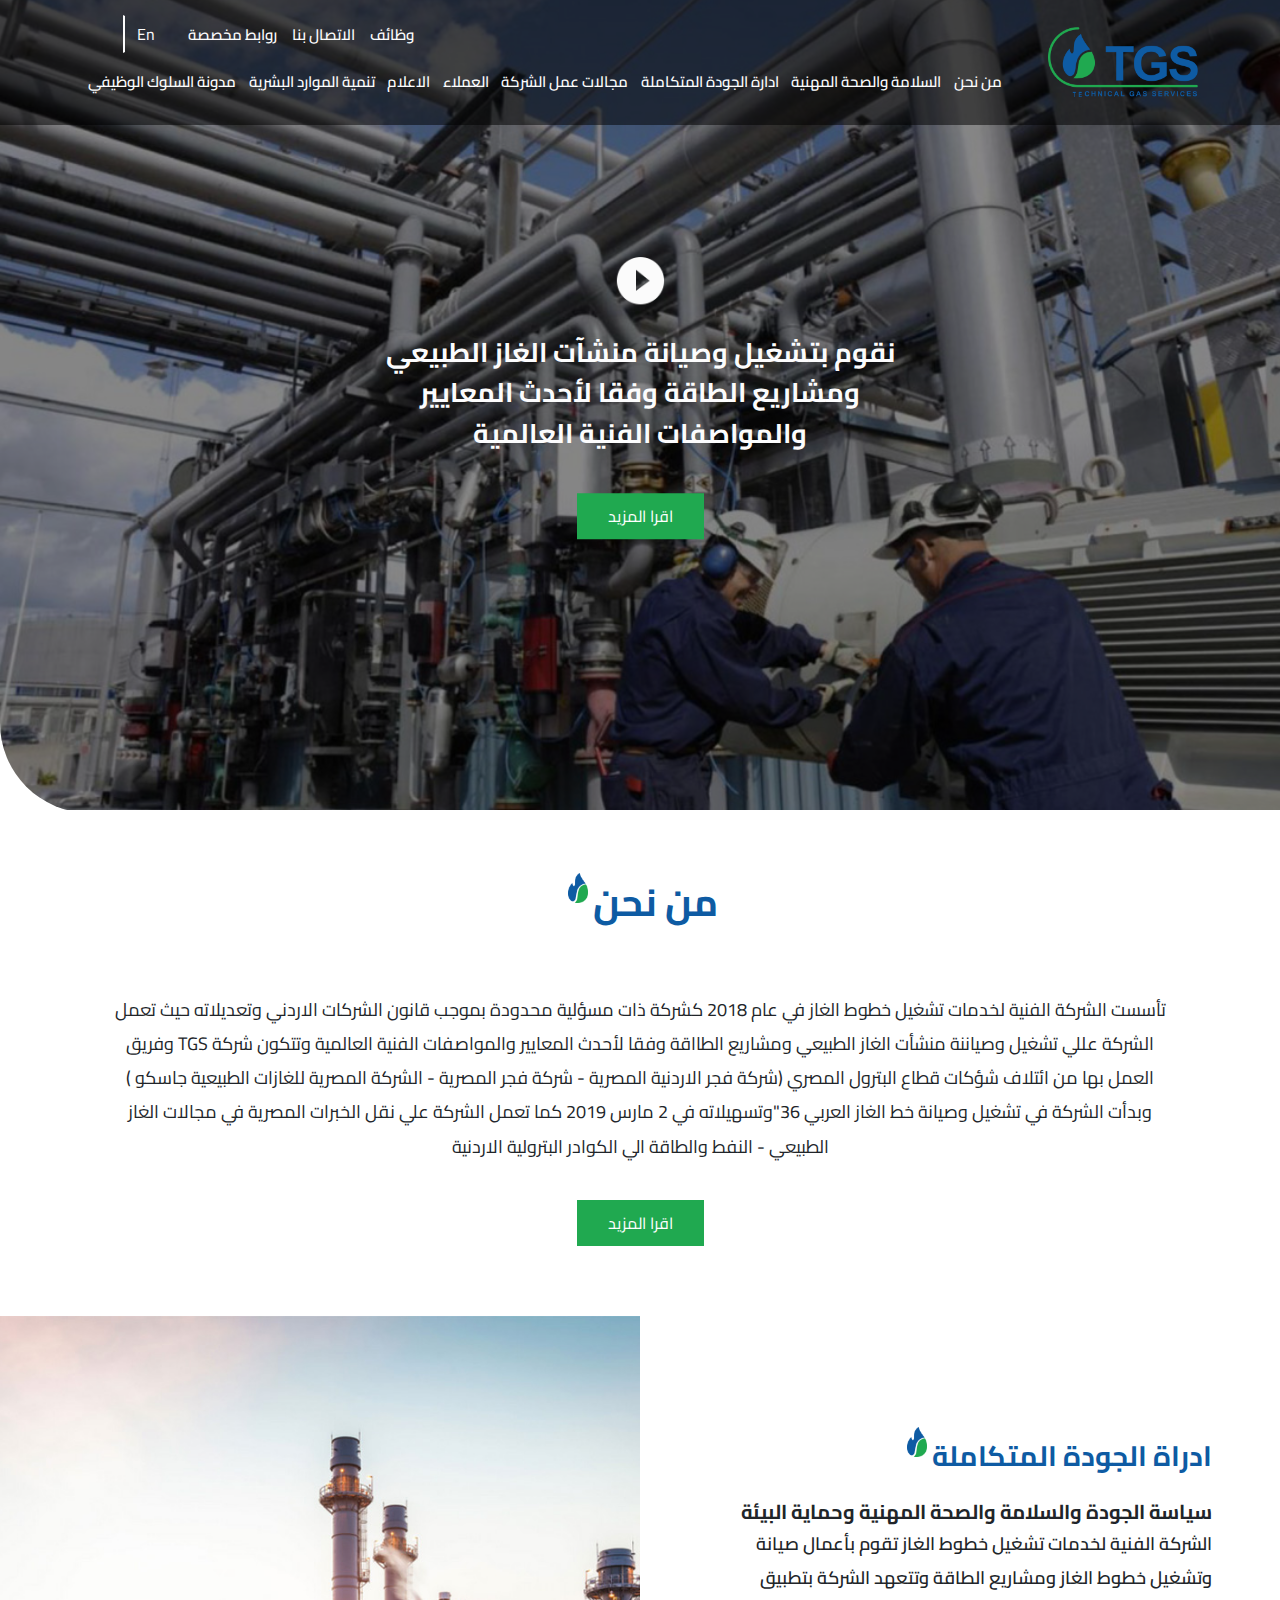
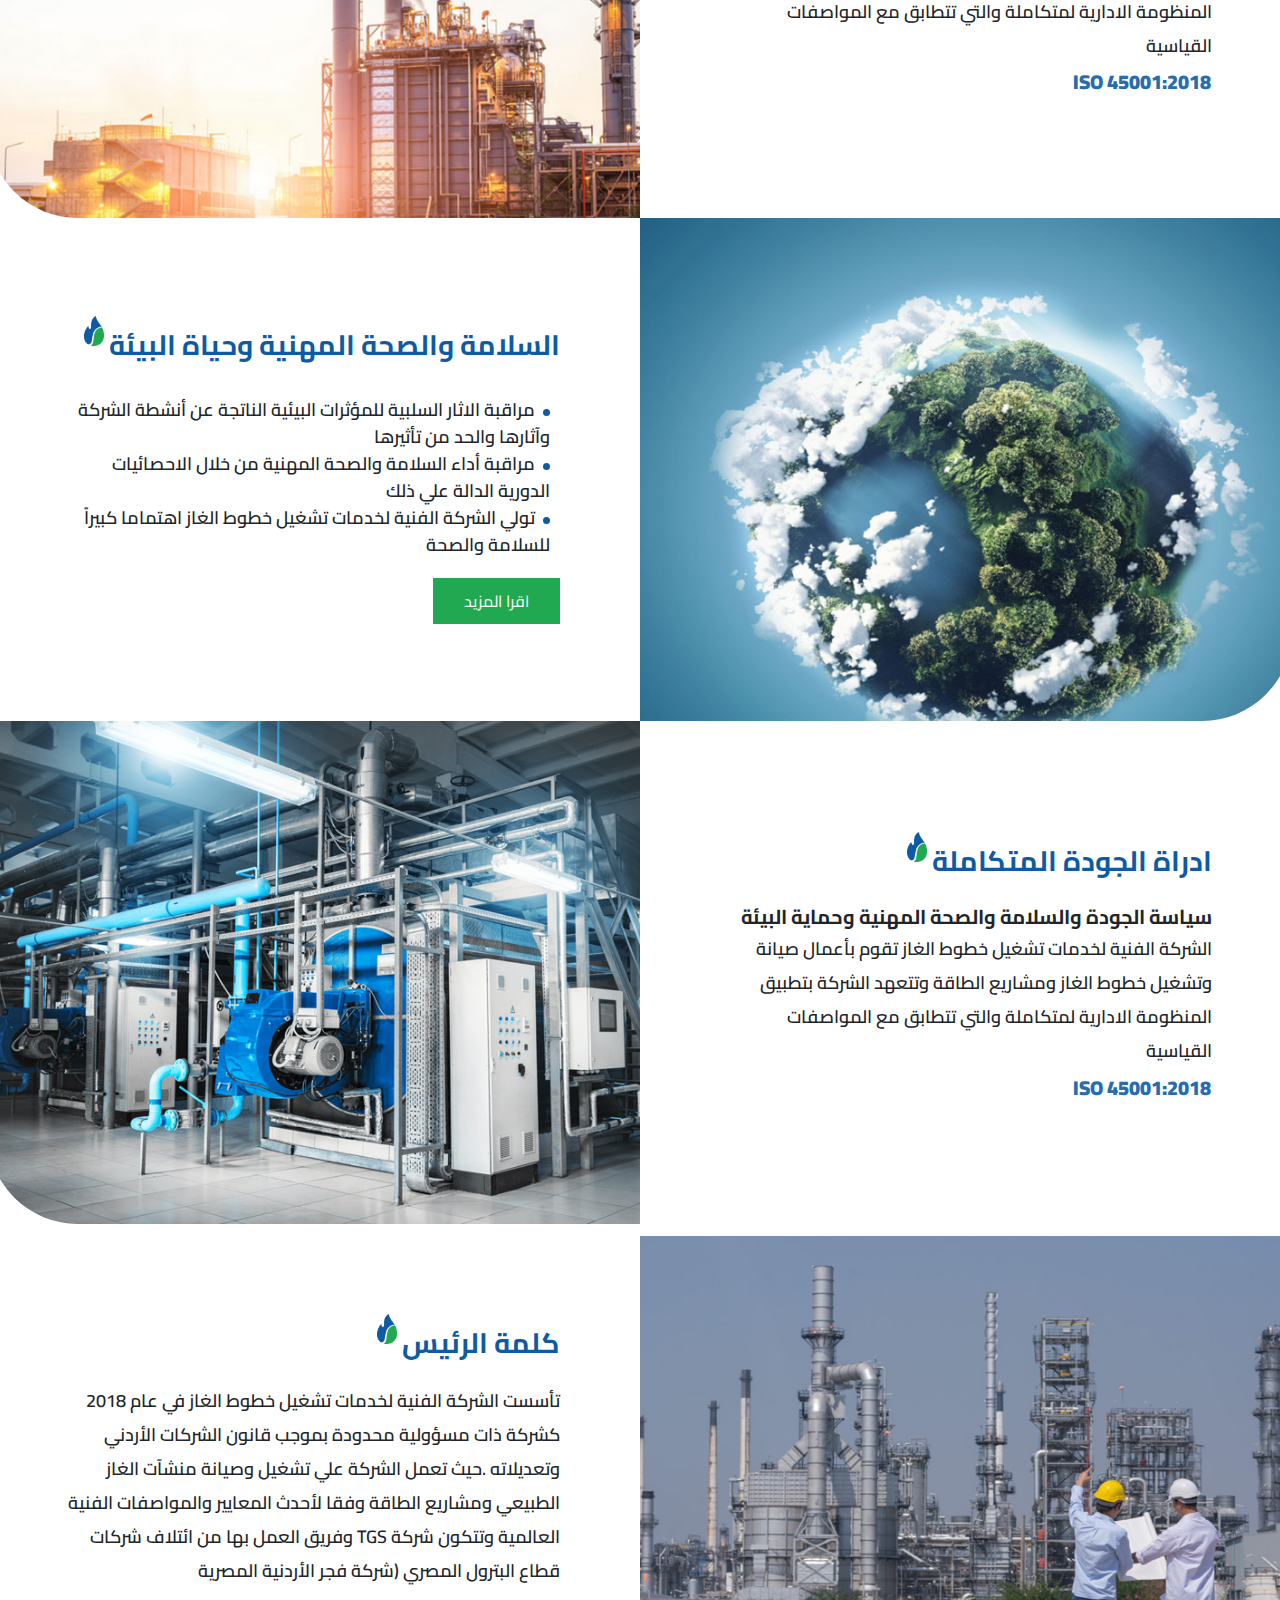
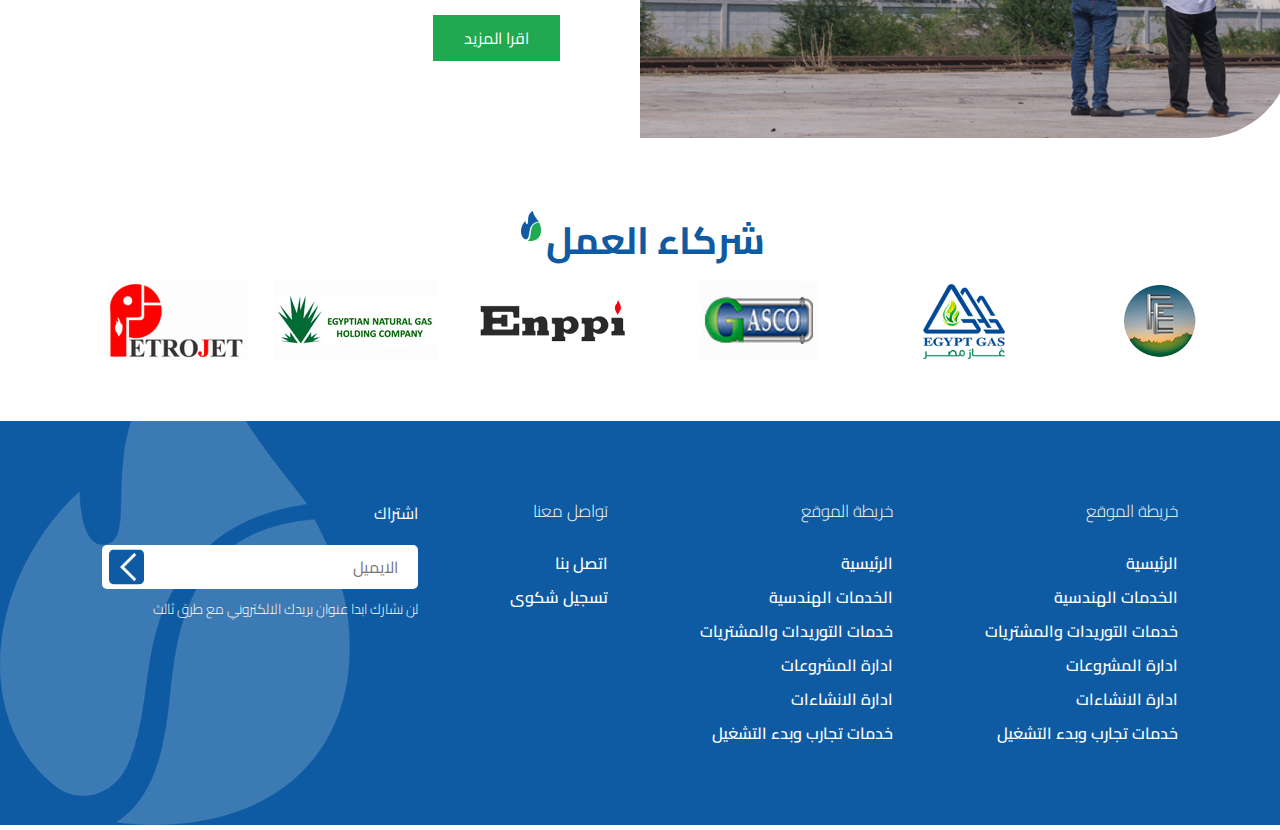
==== index.html @ 56d9ace6 "first commit" ====
<!DOCTYPE html>
<html lang="ar" dir="rtl">
<head>
    <meta charset="UTF-8">
    <meta http-equiv="X-UA-Compatible" content="IE=edge">
    <meta name="viewport" content="width=device-width, initial-scale=1.0">
    <!--🔘🔘🔘 import bootstrap 🔘🔘🔘 -->
    <link rel="stylesheet" href="./css/bootstrap.rtl.min.css">
    <!--🔘🔘🔘 font awesome 🔘🔘🔘 -->
    <link rel="stylesheet" href="https://pro.fontawesome.com/releases/v5.10.0/css/all.css" integrity="sha384-AYmEC3Yw5cVb3ZcuHtOA93w35dYTsvhLPVnYs9eStHfGJvOvKxVfELGroGkvsg+p" crossorigin="anonymous"/>
    <!--🔘🔘🔘 animate css  🔘🔘🔘-->
    <link rel="stylesheet" href="https://cdnjs.cloudflare.com/ajax/libs/animate.css/4.1.1/animate.min.css" />
    <!--🔘🔘🔘  import style file  🔘🔘🔘-->
    <link rel="stylesheet" href="./css/style.css">
    <!--🔘🔘🔘  import media style file 🔘🔘🔘 -->
    <link rel="stylesheet" href="./css/mediaquery.css">
    <!--🔘🔘🔘 icon tap 🔘🔘🔘-->
    <link rel="icon" href="./images/favicon.ico">
    <title>TGS / Home</title>
</head>
<body>
    <!--🔘🔘🔘 start navigation  bar 🔘🔘🔘-->
        <div class="my-navbar home-nav">
            <div class="container">
                <div class="row justify-content-between align-items-center">
                    <div class="col-2">
                        <div class="logo">
                            <a href="#">
                                <img src="./images/logo.png" alt="TGS-logo">
                            </a>
                        </div>
                    </div>
                    <div class="col-2 d-xl-none icon-toggler" id="navOpen">
                        <i class="fa fa-bars  open" id="closeNav"></i>
                    </div>
                    <div class="col-lg-10 nav-menu animate__animated" id="navMenu">
                        <nav class="d-flex flex-column  justify-content-center">
                            <div class="icon-toggler" id="navClose">
                                <i class="fa fa-window-close d-xl-none  close"></i>
                            </div>
                            <div class="top-bar align-self-end">
                                <ul class="list-unstyled d-flex justify-content-between align-items-center">
                                    <li class="link">
                                        <a href="#">
                                            وظائف 
                                        </a>
                                    </li>
                                    <li class="link">
                                        <a href="#">
                                            الاتصال بنا 
                                        </a>
                                    </li>
                                    <li class="link">
                                        <a href="#">
                                            روابط مخصصة 
                                        </a>
                                    </li>
                                    <div class="d-flex align-items-center">
                                        <button class="btn btn-nav">En</button>
                                        <button class="btn btn-nav">
                                            <i class="fa fa-search"></i>
                                        </button>
                                    </div>
                                </ul>
                            </div>
                            <ul class="list-unstyled d-flex justify-content-around">
                                <li class="link">
                                    <a href="#">من نحن</a>
                                </li>
                                <li class="link">
                                    <a href="#">السلامة والصحة المهنية</a>
                                </li>
                                <li class="link">
                                    <a href="#">ادارة الجودة المتكاملة</a>
                                </li>
                                <li class="link">
                                    <a href="#">مجالات عمل الشركة</a>
                                </li>
                                <li class="link">
                                    <a href="#">العملاء</a>
                                </li>
                                <li class="link">
                                    <a href="#">الاعلام</a>
                                </li>
                                <li class="link">
                                    <a href="#">تنمية الموارد البشرية</a>
                                </li>
                                <li class="link">
                                    <a href="#">مدونة السلوك الوظيفي</a>
                                </li>
                            </ul>
                        </nav>
                    </div>
                </div>
            </div>
        </div>
    <!-- 🔴🔴🔴 end navigation  bar 🔴🔴🔴-->
    <div class="home-header">
        <div class="container-fluid">
            <div class="row">
                <div class="col-12 video-container">
                    <div class="overlay"></div>
                    <video id="headerVideo" class="header-video"  poster="./images/gallery_big1.jpg">
                        <source src="./images/samplevideo2.mp4" type="video/mp4">
                        <source src="./images/samplevideo2.ogg" type="video/ogg">
                    </video>
                    <div class="header-content d-flex flex-column justify-content-center align-items-center">
                        <button class="btn play-btn" id="playBtn">
                            <img src="./images/play-icon1.png" class="play-icon">
                        </button>
                        <p>نقوم بتشغيل وصيانة منشآت الغاز الطبيعي ومشاريع الطاقة وفقا لأحدث المعايير والمواصفات الفنية العالمية </p>
                        <button class="btn read-btn c-btn">
                            <a href="#">اقرا المزيد</a>
                        </button>
                    </div>
                </div>
            </div>
        </div>
    </div>
    <!--🔘🔘🔘 start about  🔘🔘🔘-->
        <div class="home-about">
            <div class="container">
                <div class="row justify-content-center">
                    <div class="col-12 ">
                        <div class="heading c-h  justify-content-center">
                            <h3 class="h-s">من نحن</h3>
                            <img class="symbol" src="./images/symbol.png">
                        </div>
                    </div>
                    <div class="col-12">
                        <div class="content text-center">
                            <p> 
                                تأسست الشركة الفنية لخدمات تشغيل خطوط الغاز في عام 2018 كشركة ذات مسؤلية محدودة بموجب قانون الشركات الاردني وتعديلاته حيث تعمل الشركة عللي تشغيل وصياننة منشأت الغاز الطبيعي ومشاريع الطااقة وفقا لأحدث المعايير والمواصفات الفنية العالمية وتتكون شركة TGS
                                وفريق العمل بها من ائتلاف شؤكات قطاع البترول المصري (شركة فجر الاردنية المصرية - شركة فجر المصرية - الشركة المصرية للغازات الطبيعية جاسكو ) وبدأت الشركة في تشغيل وصيانة خط الغاز العربي 36"وتسهيلاته في 2 مارس 2019 كما تعمل الشركة علي نقل الخبرات المصرية في مجالات الغاز الطبيعي - النفط والطاقة الي الكوادر البترولية الاردنية
                            </p>
                            <button class="btn c-btn">اقرا المزيد</button>
                        </div>
                    </div>
                </div>
            </div>
        </div>
    <!--🔴🔴🔴 end about  🔴🔴🔴-->
    <!--🔘🔘🔘 start features 🔘🔘🔘-->
    <div class="home-features">
        <div class="container-fluid">
            <!--❕❕❕❕ row 1 ❕❕❕❕-->
            <div class="row align-items-center">
                <div class="col-md-7  col-lg-6 order-2 order-md-0">
                    <div class="feature-content text-center text-md-start ">
                        <div class="heading c-h  justify-content-center justify-content-md-start">
                            <h3 class="h-s">ادراة الجودة المتكاملة</h3>
                            <img class="symbol" src="./images/symbol.png">
                        </div>
                        <strong>سياسة الجودة والسلامة والصحة المهنية وحماية البيئة</strong>
                        <p>
                            الشركة الفنية لخدمات تشغيل خطوط الغاز تقوم بأعمال صيانة وتشغيل خطوط الغاز ومشاريع الطاقة وتتعهد الشركة بتطبيق المنظومة الادارية لمتكاملة والتي تتطابق مع المواصفات القياسية
                            <br>
                            <strong class="alert">ISO 45001:2018</strong>
                        </p>
                    </div>
                </div>
                <div class="col-md-5  col-lg-6 feature-img">
                    <img src="./images/pics1.jpg" class="w-100  rd-left" alt="الجودة">
                </div>
            </div>
            <!--❕❕❕❕ row 2 ❕❕❕❕-->
            <div class="row align-items-center">
                <div class="col-md-5  col-lg-6 feature-img">
                    <img src="./images/pics2.jpg" class="w-100 rd-right" alt="الجودة">
                </div>
                <div class="col-md-7  col-lg-6">
                    <div class="feature-content text-center text-md-start"> 
                        <div class="heading c-h justify-content-center justify-content-md-start">
                            <h3 class="h-s">السلامة والصحة المهنية وحياة البيئة</h3>
                            <img class="symbol" src="./images/symbol.png">
                        </div>
                        <ul class="feature-list">
                            <li>مراقبة الاثار السلبية للمؤثرات البيئية الناتجة عن أنشطة الشركة وآثارها والحد من تأثيرها</li>
                            <li>مراقبة أداء السلامة والصحة المهنية من خلال الاحصائيات الدورية الدالة علي ذلك</li>
                            <li>تولي الشركة الفنية لخدمات تشغيل خطوط الغاز اهتماما كبيراً للسلامة والصحة </li>
                        </ul>
                        <button class="btn c-btn feature-btn">اقرا المزيد</button>
                    </div>
                </div>
            </div>
            <!--❕❕❕❕ row 3 ❕❕❕❕-->
            <div class="row align-items-center">
                <div class="col-md-7  col-lg-6 order-2 order-md-0">
                    <div class="feature-content text-center text-md-start">
                        <div class="heading c-h justify-content-center justify-content-md-start">
                            <h3 class="h-s">ادراة الجودة المتكاملة</h3>
                            <img class="symbol" src="./images/symbol.png">
                        </div>
                        <strong>سياسة الجودة والسلامة والصحة المهنية وحماية البيئة</strong>
                        <p>
                            الشركة الفنية لخدمات تشغيل خطوط الغاز تقوم بأعمال صيانة وتشغيل خطوط الغاز ومشاريع الطاقة وتتعهد الشركة بتطبيق المنظومة الادارية لمتكاملة والتي تتطابق مع المواصفات القياسية
                            <br>
                            <strong class="alert">ISO 45001:2018</strong>
                        </p>
                    </div>
                </div>
                <div class="col-md-5  col-lg-6 feature-img ">
                    <img src="./images/pics3.jpg" class="w-100 rd-left " alt="الجودة">
                </div>
            </div>
            <!--❕❕❕❕ row 4 ❕❕❕❕-->
            <div class="row align-items-center">
                <div class="col-md-5  col-lg-6 feature-img">
                    <img src="./images/pics4.jpg" class="w-100 rd-right" alt="الجودة">
                </div>
                <div class="col-md-7 col-lg-6">
                    <div class="feature-content text-center text-md-start">
                        <div class="heading c-h justify-content-center justify-content-md-start">
                            <h3 class="h-s">كلمة الرئيس</h3>
                            <img class="symbol" src="./images/symbol.png">
                        </div>
                        <p>
                            تأسست الشركة الفنية لخدمات تشغيل خطوط الغاز في عام 2018 كشركة ذات مسؤولية محدودة بموجب قانون الشركات الأردني وتعديلاته .حيث تعمل الشركة علي تشغيل وصيانة منشآت الغاز الطبيعي ومشاريع الطاقة وفقا لأحدث المعايير والمواصفات الفنية العالمية وتتكون شركة TGS وفريق العمل بها من ائتلاف شركات قطاع البترول المصري (شركة فجر الأردنية المصرية
                        </p>
                        <button class="btn c-btn feature-btn">اقرا المزيد</button>
                    </div>
                </div>
            </div>
        </div>
    </div>
    <!--🔴🔴🔴 end features 🔴🔴🔴-->
    <!--🔘🔘🔘 start partners 🔘🔘🔘-->
        <div class="home-partners">
            <div class="container">
                <div class="row justify-content-center align-items-center">
                    <div class="col-12">
                        <div class="heading c-h   justify-content-center"justify-content-md-start>
                            <h3 class="h-s">شركاء العمل</h3>
                            <img class="symbol" src="./images/symbol.png">
                        </div>
                    </div>
                    <div class="col-md-2 col-3">
                        <img class="img-fluid" src="./images/partner-logo1.png" alt="">
                    </div>
                    <div class="col-md-2 col-3">
                        <img class="img-fluid" src="./images/partner-logo2.png" alt="">
                    </div>
                    <div class="col-2">
                        <img class="img-fluid" src="./images/partner-logo3.png" alt="">
                    </div>
                    <div class="col-md-2 col-3">
                        <img class="img-fluid" src="./images/partner-logo4.png" alt="">
                    </div>
                    <div class="col-md-2 col-3">
                        <img class="img-fluid" src="./images/partner-logo5.png" alt="">
                    </div>
                    <div class="col-md-2 col-3">
                        <img class="img-fluid" src="./images/partner-logo6.png" alt="">
                    </div>
                </div>
            </div>
        </div>
    <!--🔴🔴🔴 end partners 🔴🔴🔴-->
    <!--🔘🔘🔘 start footer 🔘🔘🔘-->
    <div class="footer">
        <div class="container">
            <div class="row ">
                <div class="col-md-6 col-lg-3">
                    <div class="footer-list text-center text-md-start">
                        <h4 class="heading">خريطة الموقع</h4>
                        <ul class="list-unstyled">
                            <li>
                                <a href="#">الرئيسية</a>
                            </li>
                            <li>
                                <a href="#">الخدمات الهندسية</a>
                            </li>
                            <li>
                                <a href="#">خدمات التوريدات والمشتريات</a>
                            </li>
                            <li>
                                <a href="#">ادارة المشروعات</a>
                            </li>
                            <li>
                                <a href="#">ادارة الانشاءات</a>
                            </li>
                            <li>
                                <a href="#">خدمات تجارب وبدء التشغيل</a>
                            </li>
                        </ul>
                    </div>
                </div>
                <div class="col-md-6 col-lg-3">
                    <div class="footer-list text-center text-md-start">
                        <h4 class="heading">خريطة الموقع</h4>
                        <ul class="list-unstyled">
                            <li>
                                <a href="#">الرئيسية</a>
                            </li>
                            <li>
                                <a href="#">الخدمات الهندسية</a>
                            </li>
                            <li>
                                <a href="#">خدمات التوريدات والمشتريات</a>
                            </li>
                            <li>
                                <a href="#">ادارة المشروعات</a>
                            </li>
                            <li>
                                <a href="#">ادارة الانشاءات</a>
                            </li>
                            <li>
                                <a href="#">خدمات تجارب وبدء التشغيل</a>
                            </li>
                        </ul>
                    </div>
                </div>
                <div class="col-md-6 col-lg-2">
                    <div class="footer-list text-center text-md-start">
                        <h4 class="heading">تواصل معنا</h4>
                        <ul class="list-unstyled">
                            <li>
                                <a href="#">اتصل بنا</a>
                            </li>
                            <li>
                                <a href="#">تسجيل شكوى</a>
                            </li>
                        </ul>
                    </div>
                </div>
                <div class="col-md-6 col-lg-4">
                    <div class="footer-list text-center text-md-start">
                        <div class="newsletter">
                            <label>اشتراك</label>
                            <div class="footer-input">
                                <input type="email" placeholder="الايميل" >
                                <button class="btn">
                                    <img src="./images/prev-arrow.png" alt="prev-arrow">
                                </button>
                            </div>
                            <p>
                                    لن نشارك ابدا عنوان بريدك الالكتروني مع طرق ثالث
                            </p>
                        </div>
                    </div>
                </div>
            </div>
        </div>
    </div>
    <!--🔴🔴🔴 end footer 🔴🔴🔴-->
    <!--🔘🔘🔘 scripts 🔘🔘🔘-->
    <!--🔘🔘🔘 bootstrap bundle 🔘🔘🔘-->
    <script src="./js/bootstrap.bundle.min.js"></script>
    <script src="./js/bootstrap.min.js"></script>
    <!--🔘🔘🔘 main script 🔘🔘🔘-->
    <script src="./js/main.js"></script>
</body>
</html>
---- css/style.css ----
@charset "UTF-8";
@import url("https://fonts.googleapis.com/css2?family=Cairo:wght@200;300;400;600;700;900&display=swap");
/* Main const  */
a, a:hover {
  color: #fff;
  text-decoration: none;
}

.btn {
  border-radius: 0;
}

.btn:focus {
  -webkit-box-shadow: none;
          box-shadow: none;
}

.rd-left {
  border-radius: 0 0 0 90px;
}

.rd-right {
  border-radius: 0  0 90px 0;
}

/* heading with logo */
/* custom heading */
.c-h {
  display: -webkit-box;
  display: -ms-flexbox;
  display: flex;
  -webkit-box-align: center;
      -ms-flex-align: center;
          align-items: center;
  /* heading symbol */
}

.c-h h3.h-s {
  position: relative;
  font-size: 38px;
  font-weight: 700;
  color: #0e5ba3;
  margin: 0;
}

.c-h img.symbol {
  width: 20px;
  height: 30px;
  margin: 10px 5px 40px;
}

/* custom buttons */
.c-btn {
  background: #20a950;
  color: #fff;
  padding: 10px 30px;
  text-align: center;
  margin: 20px;
}

.c-btn:hover {
  background: #276cac;
}

body {
  direction: rtl;
  font-family: 'Cairo', sans-serif;
  /* custom scroll bar */
}

body::-webkit-scrollbar {
  width: 1em;
}

body::-webkit-scrollbar-thumb {
  background-color: #0E5BA3;
  outline: 0;
  border-radius: 5px;
}

/*🔘🔘🔘🔘🔘 start navbar  🔘🔘🔘🔘🔘 */
.my-navbar {
  position: relative;
  top: 0;
  left: 0;
  right: 0;
  background-color: #FCFCFD;
  padding: 15px 0;
  z-index: 999;
}

.my-navbar .logo img {
  width: 150px;
  height: 70px;
}

.my-navbar .icon-toggler {
  cursor: pointer;
}

.my-navbar .icon-toggler .open {
  color: #FCFCFD;
  background-color: #0E5BA3;
  padding: 15px;
}

.my-navbar nav .top-bar ul .link {
  margin-left: 15px;
}

.my-navbar nav .top-bar ul button {
  color: #1D1D1B;
}

.my-navbar nav .top-bar ul button:hover {
  color: #1D1D1B;
}

.my-navbar nav .btn-nav {
  margin: 0 5px;
}

.my-navbar nav .btn-nav:first-of-type {
  border-left: 2px solid #1D1D1B;
}

.my-navbar nav ul li.link {
  position: relative;
}

.my-navbar nav ul li.link::before {
  content: "";
  width: 0;
  height: 4px;
  background-color: #0E5BA3;
  position: absolute;
  top: 50%;
  left: 0;
  -webkit-transition: 0.5s;
  transition: 0.5s;
}

.my-navbar nav ul li.link:hover::before {
  width: 100%;
}

.my-navbar nav ul li.link a {
  font-size: 15px;
  font-weight: 400;
  color: #4A4A4A;
  font-weight: 600;
}

.my-navbar.home-nav {
  position: absolute;
  background-color: rgba(0, 0, 0, 0.514);
}

.my-navbar.home-nav nav .top-bar ul button {
  color: #FCFCFD;
}

.my-navbar.home-nav nav .top-bar ul button:hover {
  color: #FCFCFD;
}

.my-navbar.home-nav nav .btn-nav:first-of-type {
  border-left: 2px solid #FCFCFD;
}

.my-navbar.home-nav nav ul li a {
  color: #FCFCFD;
}

/*🔴🔴🔴🔴🔴 end navbar  🔴🔴🔴🔴🔴 */
/*🔘🔘🔘🔘🔘  start header home 🔘🔘🔘🔘🔘 */
.home-header {
  position: relative;
  overflow: hidden;
  border-radius: 0 0 0 90px;
  margin-top: -5px;
}

.home-header .container-fluid {
  padding: 0;
}

.home-header .video-container {
  overflow: hidden;
  position: relative;
}

.home-header .video-container .overlay {
  position: absolute;
  top: 0;
  left: 0;
  right: 0;
  bottom: 3px;
  background: rgba(0, 0, 0, 0.47);
}

.home-header .video-container .header-video {
  width: 100%;
  height: 100%;
}

.home-header .video-container .header-content {
  position: absolute;
  top: 50%;
  left: 50%;
  max-width: 70%;
  -webkit-transform: translate(-50%, -50%);
          transform: translate(-50%, -50%);
}

.home-header .video-container .header-content button.play-btn img.play-icon {
  width: 50px;
  height: 50px;
}

.home-header .video-container .header-content p {
  color: #FCFCFD;
  font-size: 27px;
  text-align: center;
  padding: 0 40px;
  font-weight: 700;
  margin: 20px 0;
}

.home-header .video-container.on-video-playing .header-content {
  display: none !important;
}

/*🔴🔴🔴🔴🔴 end header home  🔴🔴🔴🔴🔴 */
/*🔘🔘🔘🔘🔘  start about home 🔘🔘🔘🔘🔘 */
.home-about .heading {
  margin: 50px 0;
}

.home-about .content p {
  padding: 0 30px;
  font-size: 18px;
  line-height: 1.9;
}

/*🔴🔴🔴🔴🔴 end about home  🔴🔴🔴🔴🔴 */
/*🔘🔘🔘🔘🔘  start features home 🔘🔘🔘🔘🔘 */
.home-features {
  overflow: hidden;
  margin: 50px 0;
}

.home-features * {
  padding: 0;
}

.home-features .feature-content {
  padding: 80px;
}

.home-features .feature-content .heading h3 {
  font-size: 28px;
}

.home-features .feature-content .feature-btn {
  padding: 10px 30px;
  margin: 10px 0;
}

.home-features .feature-content .feature-list {
  list-style: none;
  font-size: 18px;
  font-weight: 600;
  padding-right: 10px;
  margin: 10px 0;
}

.home-features .feature-content .feature-list li::before {
  content: "";
  display: inline-block;
  width: 7px;
  height: 7px;
  border-radius: 50%;
  background-color: #0E5BA3;
  margin-left: 8px;
}

.home-features .feature-content p {
  font-size: 18px;
  font-weight: 600;
  line-height: 1.9;
}

.home-features .feature-content strong {
  font-size: 20px;
}

.home-features .feature-content strong.alert {
  color: #276cac;
}

.home-features .feature-img {
  overflow: hidden;
}

.home-features .feature-img img {
  -webkit-transition: .5s;
  transition: .5s;
}

.home-features .feature-img img:hover {
  -webkit-transform: scale(1.03);
          transform: scale(1.03);
}

/*🔴🔴🔴🔴🔴 end features home  🔴🔴🔴🔴🔴 */
/*🔘🔘🔘🔘🔘  start partners home 🔘🔘🔘🔘🔘 */
.home-partners img {
  cursor: pointer;
  -webkit-transition: 0.5s;
  transition: 0.5s;
}

.home-partners img:hover {
  -webkit-transform: scale(0.95) translate(-3px, -3px);
          transform: scale(0.95) translate(-3px, -3px);
}

/*🔴🔴🔴🔴🔴 end partners home  🔴🔴🔴🔴🔴 */
/*🔘🔘🔘🔘🔘  start footer home 🔘🔘🔘🔘🔘 */
.footer {
  margin-top: 60px;
  background: #0e5ba3;
  padding: 60px 0;
  background: #0e5ba3 url("/images/shape1.png") no-repeat left;
  background-size: 350px;
  background-position: 0% 100%;
}

.footer .footer-list {
  margin: 20px;
}

.footer .footer-list h4.heading {
  color: #fff;
  font-size: 17px;
  font-weight: 300;
  margin-bottom: 30px;
}

.footer .footer-list ul {
  margin: 0;
}

.footer .footer-list ul li {
  margin: 10px 0;
}

.footer .footer-list ul li a {
  font-weight: 600;
  font-size: 16px;
  -webkit-transition: 0.5s;
  transition: 0.5s;
}

.footer .footer-list ul li a:hover {
  letter-spacing: 0.5px;
}

.footer .footer-list .newsletter label {
  color: #fff;
  margin-bottom: 10px;
}

.footer .footer-list .newsletter .footer-input {
  position: relative;
  margin: 10px 0;
}

.footer .footer-list .newsletter .footer-input input {
  border: none;
  border-radius: 5px;
  background-color: #fff;
  min-width: 100%;
  text-align: right;
  padding: 10px 20px;
  color: #7a7a7a;
}

.footer .footer-list .newsletter .footer-input input:focus {
  outline: 0;
  -webkit-box-shadow: 10px 10px 100px #ddd;
          box-shadow: 10px 10px 100px #ddd;
}

.footer .footer-list .newsletter .footer-input button {
  position: absolute;
  left: 0;
  top: 50%;
  -webkit-transform: translate(20%, -50%);
          transform: translate(20%, -50%);
  background-color: #0e5ba3;
  border-radius: 5px;
  display: -webkit-box;
  display: -ms-flexbox;
  display: flex;
  -webkit-box-pack: center;
      -ms-flex-pack: center;
          justify-content: center;
  -webkit-box-align: center;
      -ms-flex-align: center;
          align-items: center;
  width: 35px;
  height: 35px;
}

.footer .footer-list .newsletter .footer-input button img {
  width: 35px;
  height: 35px;
}

.footer .footer-list .newsletter p {
  color: #fff;
  font-size: 14px;
  font-weight: 300;
}

/*🔴🔴🔴🔴🔴 end footer home  🔴🔴🔴🔴🔴 */
/*🔘🔘🔘🔘🔘  start news-header  page 2 🔘🔘🔘🔘🔘 */
.news-header {
  background: url("../images/pics3.jpg") no-repeat center center;
  background-size: cover;
  position: relative;
  border-radius: 0 0 0 90px;
  overflow: hidden;
}

.news-header .overlay {
  position: absolute;
  background: linear-gradient(304deg, rgba(18, 18, 18, 0.759464) 0%, rgba(255, 255, 255, 0) 100%);
  top: 0;
  left: 0;
  right: 0;
  bottom: 0;
  z-index: 1;
}

.news-header .heading {
  position: relative;
  font-size: 50px;
  height: 50vh;
  font-weight: 700;
  z-index: 2;
}

.news-header .heading h3 {
  color: #FCFCFD;
}

/*🔴🔴🔴🔴🔴 end news-header  page 2🔴🔴🔴🔴🔴 */
/*🔘🔘🔘🔘🔘  start news-row  page 2 🔘🔘🔘🔘🔘 */
.news-row .social-share a {
  color: #4A4A4A;
  font-size: 25px;
  margin: 10px;
  -webkit-transition: .5s;
  transition: .5s;
}

.news-row .social-share a:hover {
  color: #0E5BA3;
}

.news-row .news-content {
  margin: 30px 0;
}

.news-row .news-content .news-heading {
  color: #0E5BA3;
  font-size: 22px;
  font-weight: 700;
}

.news-row .news-content .news-date {
  color: #676767;
  font-size: 17px;
  font-weight: 700;
}

.news-row .news-content .news-blog {
  font-size: 18px;
  color: #676767;
  font-weight: 600;
}

.news-row .news-content .news-ref {
  font-size: 17px;
  font-weight: 700;
  color: #20A950;
}

.news-row .news-content .news-ref:hover {
  text-decoration: underline;
}

.news-row .indicators {
  margin-top: 70px;
}

.news-row .indicators ul {
  margin: 0;
}

.news-row .indicators ul li {
  font-size: 18px;
  font-weight: 700;
  margin: 0 15px;
  cursor: pointer;
}

.news-row .indicators ul li.active {
  background: #20A950;
  color: #FCFCFD;
  border-radius: 50%;
  width: 40px;
  height: 40px;
  display: -webkit-box;
  display: -ms-flexbox;
  display: flex;
  -webkit-box-align: center;
      -ms-flex-align: center;
          align-items: center;
  -webkit-box-pack: center;
      -ms-flex-pack: center;
          justify-content: center;
}

.news-row .news-open {
  margin: 30px 0;
}

.news-row .news-open .news-heading {
  color: #0E5BA3;
  font-size: 22px;
  font-weight: 700;
  margin: 20px 0;
}

.news-row .news-open .news-paragraph p.date {
  margin: 10px 0;
}

.news-row .news-open .news-paragraph p {
  margin: 10px 0;
  font-size: 18px;
  color: #676767;
  font-weight: 600;
  line-height: 1.9;
}

/*🔴🔴🔴🔴🔴 end news-row  page 2🔴🔴🔴🔴🔴 */
/*# sourceMappingURL=style.css.map */
---- css/mediaquery.css ----
/* custom media for navbar */
@media only screen and (min-width: 300px) and (max-width: 1200px) {
  .my-navbar {
    background: white;
  }
  .my-navbar .nav-menu {
    background-color: #fff;
    position: fixed;
    left: 0;
    top: 0;
    bottom: 0;
    height: 99vh;
    width: 99vw;
    overflow: hidden;
    z-index: 1000;
    display: none;
  }
  .my-navbar .nav-menu nav {
    height: 99vh;
    -webkit-box-align: center;
        -ms-flex-align: center;
            align-items: center;
  }
  .my-navbar .nav-menu nav .icon-toggler {
    position: absolute;
    top: 50px;
    right: 50px;
    cursor: pointer;
  }
  .my-navbar .nav-menu nav .icon-toggler .close {
    color: #fff;
    background-color: #000;
    padding: 10px;
    font-size: 25px;
  }
  .my-navbar .nav-menu nav .btn-nav {
    margin: 10px;
  }
  .my-navbar .nav-menu nav .top-bar {
    -ms-flex-item-align: center !important;
        -ms-grid-row-align: center !important;
        align-self: center !important;
    -webkit-box-ordinal-group: 3;
        -ms-flex-order: 2;
            order: 2;
  }
  .my-navbar .nav-menu nav .top-bar ul {
    margin: 0;
  }
  .my-navbar .nav-menu nav .top-bar ul .link {
    margin-left: 15px;
  }
  .my-navbar .nav-menu nav .top-bar ul button {
    color: #000;
    background: #20A950;
    font-size: 20px;
  }
  .my-navbar .nav-menu nav .top-bar ul button:hover {
    color: #fff;
  }
  .my-navbar .nav-menu nav ul {
    -webkit-box-orient: vertical;
    -webkit-box-direction: normal;
        -ms-flex-direction: column;
            flex-direction: column;
    -webkit-box-align: center;
        -ms-flex-align: center;
            align-items: center;
  }
  .my-navbar .nav-menu nav ul li.link {
    margin: 5px 0;
  }
  .my-navbar .nav-menu nav ul li.link a {
    color: #000;
    text-align: center;
    font-size: 20px;
  }
  .my-navbar.home-nav {
    background-color: #fff;
  }
}

@media only screen and (min-width: 300px) and (max-width: 768px) {
  .home-header {
    margin-top: 90px;
  }
  .home-header .video-container .header-content p {
    font-size: 16px;
    padding: 0;
  }
  .home-header .video-container .header-content button {
    margin: 0;
  }
}

/* Medium devices (landscape tablets, 768px and up) */
@media only screen and (min-width: 768px) and (max-width: 992px) {
  .home-header {
    margin-top: 90px;
  }
  .home-header .video-container .header-content p {
    font-size: 27px;
    padding: 0;
  }
  .home-features {
    overflow: hidden;
    margin: 50px 0;
  }
  .home-features * {
    padding: 0;
  }
  .home-features .feature-content {
    padding: 80px;
  }
  .home-features .feature-content .heading h3 {
    font-size: 24px;
  }
  .home-features .feature-content p {
    font-size: 18px;
    font-weight: 600;
    line-height: 1.9;
  }
  .home-features .feature-content strong {
    font-size: 20px;
  }
  .home-features .feature-content strong.alert {
    color: #276cac;
  }
  .home-features .feature-img {
    overflow: hidden;
  }
  .home-features .feature-img img {
    -webkit-transition: .5s;
    transition: .5s;
  }
  .home-features .feature-img img:hover {
    -webkit-transform: scale(1.03);
            transform: scale(1.03);
  }
}
/*# sourceMappingURL=mediaquery.css.map */
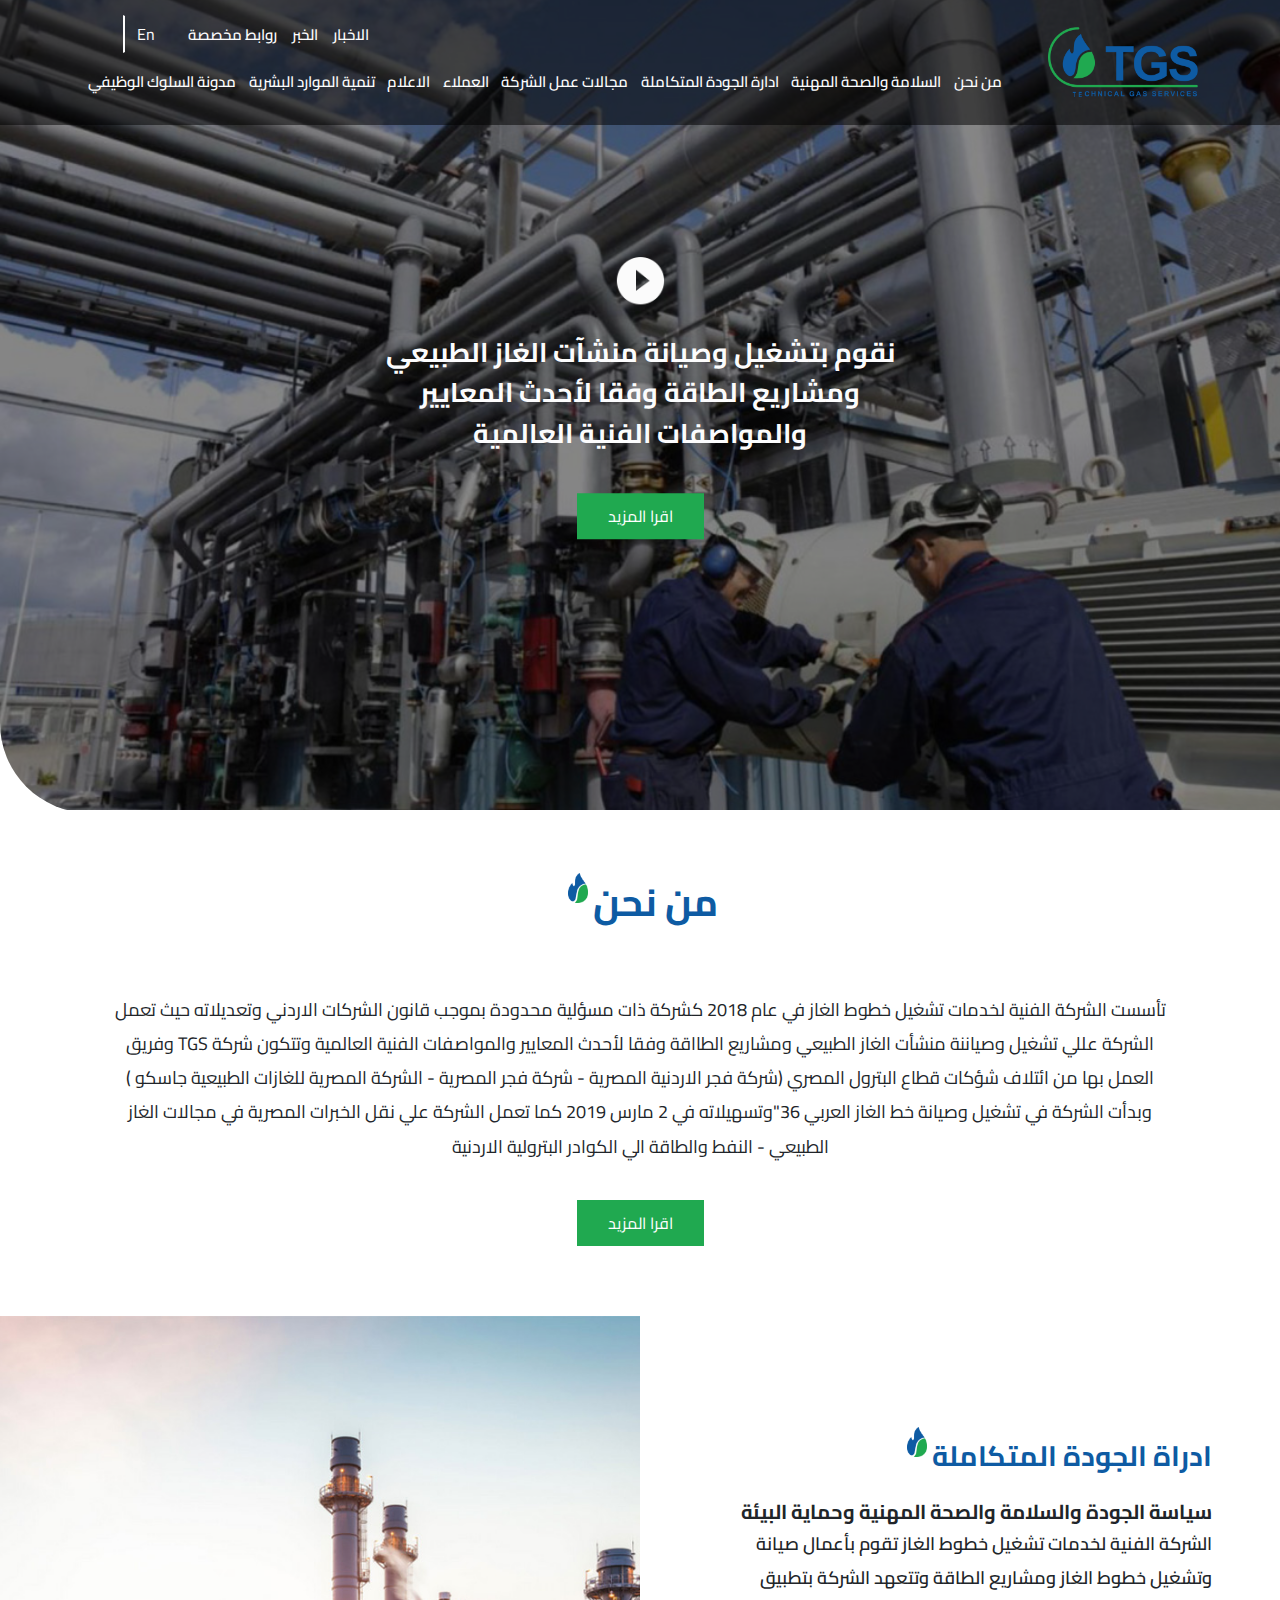
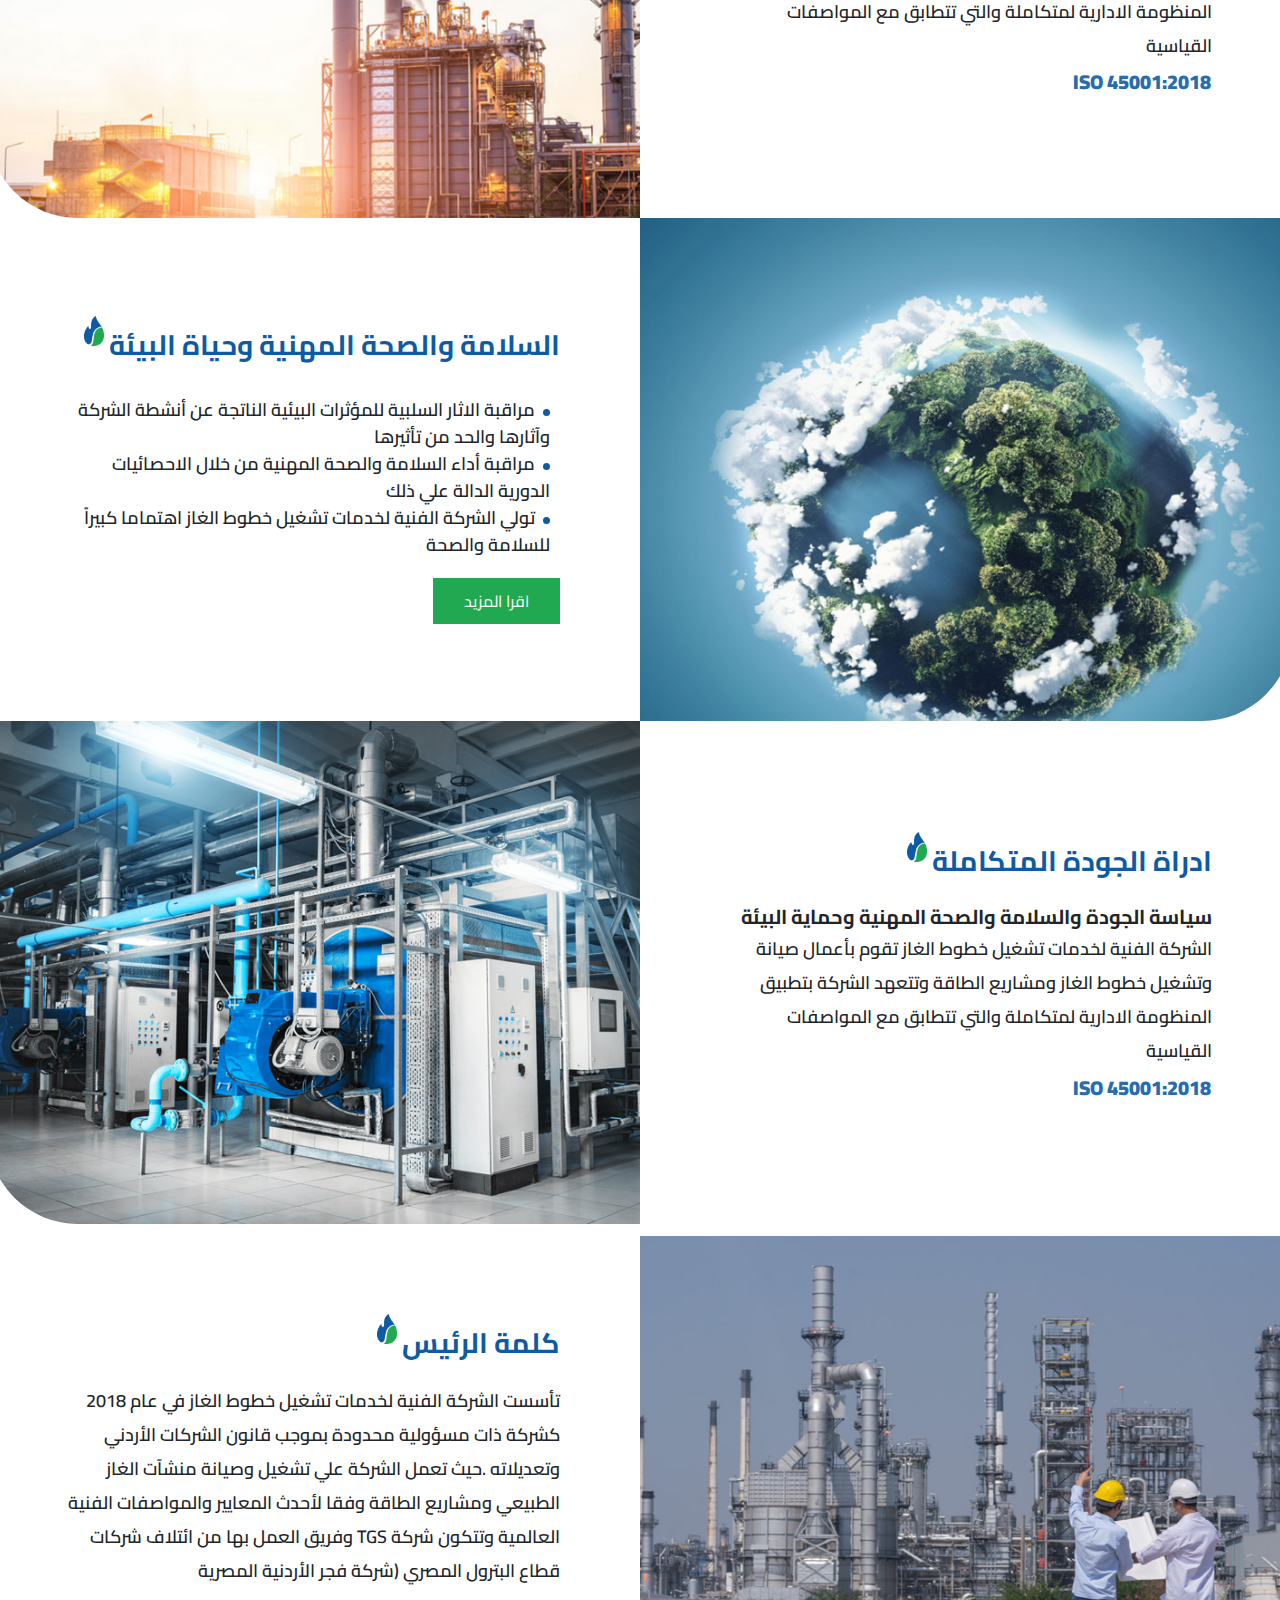
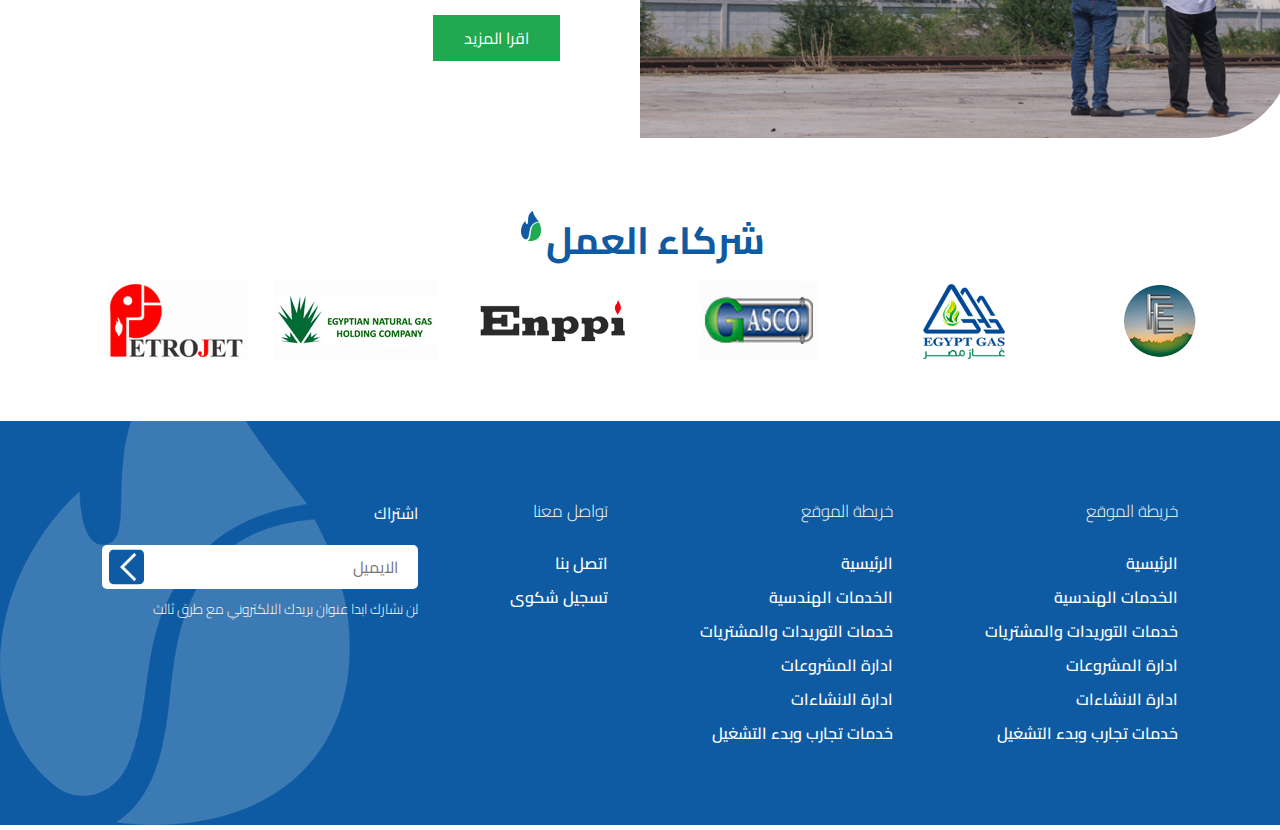
==== commit 9238d0c5: "sec commit" ====
--- a/index.html
+++ b/index.html
@@ -1,353 +1,353 @@
-<!DOCTYPE html>
-<html lang="ar" dir="rtl">
-<head>
-    <meta charset="UTF-8">
-    <meta http-equiv="X-UA-Compatible" content="IE=edge">
-    <meta name="viewport" content="width=device-width, initial-scale=1.0">
-    <!--🔘🔘🔘 import bootstrap 🔘🔘🔘 -->
-    <link rel="stylesheet" href="./css/bootstrap.rtl.min.css">
-    <!--🔘🔘🔘 font awesome 🔘🔘🔘 -->
-    <link rel="stylesheet" href="https://pro.fontawesome.com/releases/v5.10.0/css/all.css" integrity="sha384-AYmEC3Yw5cVb3ZcuHtOA93w35dYTsvhLPVnYs9eStHfGJvOvKxVfELGroGkvsg+p" crossorigin="anonymous"/>
-    <!--🔘🔘🔘 animate css  🔘🔘🔘-->
-    <link rel="stylesheet" href="https://cdnjs.cloudflare.com/ajax/libs/animate.css/4.1.1/animate.min.css" />
-    <!--🔘🔘🔘  import style file  🔘🔘🔘-->
-    <link rel="stylesheet" href="./css/style.css">
-    <!--🔘🔘🔘  import media style file 🔘🔘🔘 -->
-    <link rel="stylesheet" href="./css/mediaquery.css">
-    <!--🔘🔘🔘 icon tap 🔘🔘🔘-->
-    <link rel="icon" href="./images/favicon.ico">
-    <title>TGS / Home</title>
-</head>
-<body>
-    <!--🔘🔘🔘 start navigation  bar 🔘🔘🔘-->
-        <div class="my-navbar home-nav">
-            <div class="container">
-                <div class="row justify-content-between align-items-center">
-                    <div class="col-2">
-                        <div class="logo">
-                            <a href="#">
-                                <img src="./images/logo.png" alt="TGS-logo">
-                            </a>
-                        </div>
-                    </div>
-                    <div class="col-2 d-xl-none icon-toggler" id="navOpen">
-                        <i class="fa fa-bars  open" id="closeNav"></i>
-                    </div>
-                    <div class="col-lg-10 nav-menu animate__animated" id="navMenu">
-                        <nav class="d-flex flex-column  justify-content-center">
-                            <div class="icon-toggler" id="navClose">
-                                <i class="fa fa-window-close d-xl-none  close"></i>
-                            </div>
-                            <div class="top-bar align-self-end">
-                                <ul class="list-unstyled d-flex justify-content-between align-items-center">
-                                    <li class="link">
-                                        <a href="#">
-                                            وظائف 
-                                        </a>
-                                    </li>
-                                    <li class="link">
-                                        <a href="#">
-                                            الاتصال بنا 
-                                        </a>
-                                    </li>
-                                    <li class="link">
-                                        <a href="#">
-                                            روابط مخصصة 
-                                        </a>
-                                    </li>
-                                    <div class="d-flex align-items-center">
-                                        <button class="btn btn-nav">En</button>
-                                        <button class="btn btn-nav">
-                                            <i class="fa fa-search"></i>
-                                        </button>
-                                    </div>
-                                </ul>
-                            </div>
-                            <ul class="list-unstyled d-flex justify-content-around">
-                                <li class="link">
-                                    <a href="#">من نحن</a>
-                                </li>
-                                <li class="link">
-                                    <a href="#">السلامة والصحة المهنية</a>
-                                </li>
-                                <li class="link">
-                                    <a href="#">ادارة الجودة المتكاملة</a>
-                                </li>
-                                <li class="link">
-                                    <a href="#">مجالات عمل الشركة</a>
-                                </li>
-                                <li class="link">
-                                    <a href="#">العملاء</a>
-                                </li>
-                                <li class="link">
-                                    <a href="#">الاعلام</a>
-                                </li>
-                                <li class="link">
-                                    <a href="#">تنمية الموارد البشرية</a>
-                                </li>
-                                <li class="link">
-                                    <a href="#">مدونة السلوك الوظيفي</a>
-                                </li>
-                            </ul>
-                        </nav>
-                    </div>
-                </div>
-            </div>
-        </div>
-    <!-- 🔴🔴🔴 end navigation  bar 🔴🔴🔴-->
-    <div class="home-header">
-        <div class="container-fluid">
-            <div class="row">
-                <div class="col-12 video-container">
-                    <div class="overlay"></div>
-                    <video id="headerVideo" class="header-video"  poster="./images/gallery_big1.jpg">
-                        <source src="./images/samplevideo2.mp4" type="video/mp4">
-                        <source src="./images/samplevideo2.ogg" type="video/ogg">
-                    </video>
-                    <div class="header-content d-flex flex-column justify-content-center align-items-center">
-                        <button class="btn play-btn" id="playBtn">
-                            <img src="./images/play-icon1.png" class="play-icon">
-                        </button>
-                        <p>نقوم بتشغيل وصيانة منشآت الغاز الطبيعي ومشاريع الطاقة وفقا لأحدث المعايير والمواصفات الفنية العالمية </p>
-                        <button class="btn read-btn c-btn">
-                            <a href="#">اقرا المزيد</a>
-                        </button>
-                    </div>
-                </div>
-            </div>
-        </div>
-    </div>
-    <!--🔘🔘🔘 start about  🔘🔘🔘-->
-        <div class="home-about">
-            <div class="container">
-                <div class="row justify-content-center">
-                    <div class="col-12 ">
-                        <div class="heading c-h  justify-content-center">
-                            <h3 class="h-s">من نحن</h3>
-                            <img class="symbol" src="./images/symbol.png">
-                        </div>
-                    </div>
-                    <div class="col-12">
-                        <div class="content text-center">
-                            <p> 
-                                تأسست الشركة الفنية لخدمات تشغيل خطوط الغاز في عام 2018 كشركة ذات مسؤلية محدودة بموجب قانون الشركات الاردني وتعديلاته حيث تعمل الشركة عللي تشغيل وصياننة منشأت الغاز الطبيعي ومشاريع الطااقة وفقا لأحدث المعايير والمواصفات الفنية العالمية وتتكون شركة TGS
-                                وفريق العمل بها من ائتلاف شؤكات قطاع البترول المصري (شركة فجر الاردنية المصرية - شركة فجر المصرية - الشركة المصرية للغازات الطبيعية جاسكو ) وبدأت الشركة في تشغيل وصيانة خط الغاز العربي 36"وتسهيلاته في 2 مارس 2019 كما تعمل الشركة علي نقل الخبرات المصرية في مجالات الغاز الطبيعي - النفط والطاقة الي الكوادر البترولية الاردنية
-                            </p>
-                            <button class="btn c-btn">اقرا المزيد</button>
-                        </div>
-                    </div>
-                </div>
-            </div>
-        </div>
-    <!--🔴🔴🔴 end about  🔴🔴🔴-->
-    <!--🔘🔘🔘 start features 🔘🔘🔘-->
-    <div class="home-features">
-        <div class="container-fluid">
-            <!--❕❕❕❕ row 1 ❕❕❕❕-->
-            <div class="row align-items-center">
-                <div class="col-md-7  col-lg-6 order-2 order-md-0">
-                    <div class="feature-content text-center text-md-start ">
-                        <div class="heading c-h  justify-content-center justify-content-md-start">
-                            <h3 class="h-s">ادراة الجودة المتكاملة</h3>
-                            <img class="symbol" src="./images/symbol.png">
-                        </div>
-                        <strong>سياسة الجودة والسلامة والصحة المهنية وحماية البيئة</strong>
-                        <p>
-                            الشركة الفنية لخدمات تشغيل خطوط الغاز تقوم بأعمال صيانة وتشغيل خطوط الغاز ومشاريع الطاقة وتتعهد الشركة بتطبيق المنظومة الادارية لمتكاملة والتي تتطابق مع المواصفات القياسية
-                            <br>
-                            <strong class="alert">ISO 45001:2018</strong>
-                        </p>
-                    </div>
-                </div>
-                <div class="col-md-5  col-lg-6 feature-img">
-                    <img src="./images/pics1.jpg" class="w-100  rd-left" alt="الجودة">
-                </div>
-            </div>
-            <!--❕❕❕❕ row 2 ❕❕❕❕-->
-            <div class="row align-items-center">
-                <div class="col-md-5  col-lg-6 feature-img">
-                    <img src="./images/pics2.jpg" class="w-100 rd-right" alt="الجودة">
-                </div>
-                <div class="col-md-7  col-lg-6">
-                    <div class="feature-content text-center text-md-start"> 
-                        <div class="heading c-h justify-content-center justify-content-md-start">
-                            <h3 class="h-s">السلامة والصحة المهنية وحياة البيئة</h3>
-                            <img class="symbol" src="./images/symbol.png">
-                        </div>
-                        <ul class="feature-list">
-                            <li>مراقبة الاثار السلبية للمؤثرات البيئية الناتجة عن أنشطة الشركة وآثارها والحد من تأثيرها</li>
-                            <li>مراقبة أداء السلامة والصحة المهنية من خلال الاحصائيات الدورية الدالة علي ذلك</li>
-                            <li>تولي الشركة الفنية لخدمات تشغيل خطوط الغاز اهتماما كبيراً للسلامة والصحة </li>
-                        </ul>
-                        <button class="btn c-btn feature-btn">اقرا المزيد</button>
-                    </div>
-                </div>
-            </div>
-            <!--❕❕❕❕ row 3 ❕❕❕❕-->
-            <div class="row align-items-center">
-                <div class="col-md-7  col-lg-6 order-2 order-md-0">
-                    <div class="feature-content text-center text-md-start">
-                        <div class="heading c-h justify-content-center justify-content-md-start">
-                            <h3 class="h-s">ادراة الجودة المتكاملة</h3>
-                            <img class="symbol" src="./images/symbol.png">
-                        </div>
-                        <strong>سياسة الجودة والسلامة والصحة المهنية وحماية البيئة</strong>
-                        <p>
-                            الشركة الفنية لخدمات تشغيل خطوط الغاز تقوم بأعمال صيانة وتشغيل خطوط الغاز ومشاريع الطاقة وتتعهد الشركة بتطبيق المنظومة الادارية لمتكاملة والتي تتطابق مع المواصفات القياسية
-                            <br>
-                            <strong class="alert">ISO 45001:2018</strong>
-                        </p>
-                    </div>
-                </div>
-                <div class="col-md-5  col-lg-6 feature-img ">
-                    <img src="./images/pics3.jpg" class="w-100 rd-left " alt="الجودة">
-                </div>
-            </div>
-            <!--❕❕❕❕ row 4 ❕❕❕❕-->
-            <div class="row align-items-center">
-                <div class="col-md-5  col-lg-6 feature-img">
-                    <img src="./images/pics4.jpg" class="w-100 rd-right" alt="الجودة">
-                </div>
-                <div class="col-md-7 col-lg-6">
-                    <div class="feature-content text-center text-md-start">
-                        <div class="heading c-h justify-content-center justify-content-md-start">
-                            <h3 class="h-s">كلمة الرئيس</h3>
-                            <img class="symbol" src="./images/symbol.png">
-                        </div>
-                        <p>
-                            تأسست الشركة الفنية لخدمات تشغيل خطوط الغاز في عام 2018 كشركة ذات مسؤولية محدودة بموجب قانون الشركات الأردني وتعديلاته .حيث تعمل الشركة علي تشغيل وصيانة منشآت الغاز الطبيعي ومشاريع الطاقة وفقا لأحدث المعايير والمواصفات الفنية العالمية وتتكون شركة TGS وفريق العمل بها من ائتلاف شركات قطاع البترول المصري (شركة فجر الأردنية المصرية
-                        </p>
-                        <button class="btn c-btn feature-btn">اقرا المزيد</button>
-                    </div>
-                </div>
-            </div>
-        </div>
-    </div>
-    <!--🔴🔴🔴 end features 🔴🔴🔴-->
-    <!--🔘🔘🔘 start partners 🔘🔘🔘-->
-        <div class="home-partners">
-            <div class="container">
-                <div class="row justify-content-center align-items-center">
-                    <div class="col-12">
-                        <div class="heading c-h   justify-content-center"justify-content-md-start>
-                            <h3 class="h-s">شركاء العمل</h3>
-                            <img class="symbol" src="./images/symbol.png">
-                        </div>
-                    </div>
-                    <div class="col-md-2 col-3">
-                        <img class="img-fluid" src="./images/partner-logo1.png" alt="">
-                    </div>
-                    <div class="col-md-2 col-3">
-                        <img class="img-fluid" src="./images/partner-logo2.png" alt="">
-                    </div>
-                    <div class="col-2">
-                        <img class="img-fluid" src="./images/partner-logo3.png" alt="">
-                    </div>
-                    <div class="col-md-2 col-3">
-                        <img class="img-fluid" src="./images/partner-logo4.png" alt="">
-                    </div>
-                    <div class="col-md-2 col-3">
-                        <img class="img-fluid" src="./images/partner-logo5.png" alt="">
-                    </div>
-                    <div class="col-md-2 col-3">
-                        <img class="img-fluid" src="./images/partner-logo6.png" alt="">
-                    </div>
-                </div>
-            </div>
-        </div>
-    <!--🔴🔴🔴 end partners 🔴🔴🔴-->
-    <!--🔘🔘🔘 start footer 🔘🔘🔘-->
-    <div class="footer">
-        <div class="container">
-            <div class="row ">
-                <div class="col-md-6 col-lg-3">
-                    <div class="footer-list text-center text-md-start">
-                        <h4 class="heading">خريطة الموقع</h4>
-                        <ul class="list-unstyled">
-                            <li>
-                                <a href="#">الرئيسية</a>
-                            </li>
-                            <li>
-                                <a href="#">الخدمات الهندسية</a>
-                            </li>
-                            <li>
-                                <a href="#">خدمات التوريدات والمشتريات</a>
-                            </li>
-                            <li>
-                                <a href="#">ادارة المشروعات</a>
-                            </li>
-                            <li>
-                                <a href="#">ادارة الانشاءات</a>
-                            </li>
-                            <li>
-                                <a href="#">خدمات تجارب وبدء التشغيل</a>
-                            </li>
-                        </ul>
-                    </div>
-                </div>
-                <div class="col-md-6 col-lg-3">
-                    <div class="footer-list text-center text-md-start">
-                        <h4 class="heading">خريطة الموقع</h4>
-                        <ul class="list-unstyled">
-                            <li>
-                                <a href="#">الرئيسية</a>
-                            </li>
-                            <li>
-                                <a href="#">الخدمات الهندسية</a>
-                            </li>
-                            <li>
-                                <a href="#">خدمات التوريدات والمشتريات</a>
-                            </li>
-                            <li>
-                                <a href="#">ادارة المشروعات</a>
-                            </li>
-                            <li>
-                                <a href="#">ادارة الانشاءات</a>
-                            </li>
-                            <li>
-                                <a href="#">خدمات تجارب وبدء التشغيل</a>
-                            </li>
-                        </ul>
-                    </div>
-                </div>
-                <div class="col-md-6 col-lg-2">
-                    <div class="footer-list text-center text-md-start">
-                        <h4 class="heading">تواصل معنا</h4>
-                        <ul class="list-unstyled">
-                            <li>
-                                <a href="#">اتصل بنا</a>
-                            </li>
-                            <li>
-                                <a href="#">تسجيل شكوى</a>
-                            </li>
-                        </ul>
-                    </div>
-                </div>
-                <div class="col-md-6 col-lg-4">
-                    <div class="footer-list text-center text-md-start">
-                        <div class="newsletter">
-                            <label>اشتراك</label>
-                            <div class="footer-input">
-                                <input type="email" placeholder="الايميل" >
-                                <button class="btn">
-                                    <img src="./images/prev-arrow.png" alt="prev-arrow">
-                                </button>
-                            </div>
-                            <p>
-                                    لن نشارك ابدا عنوان بريدك الالكتروني مع طرق ثالث
-                            </p>
-                        </div>
-                    </div>
-                </div>
-            </div>
-        </div>
-    </div>
-    <!--🔴🔴🔴 end footer 🔴🔴🔴-->
-    <!--🔘🔘🔘 scripts 🔘🔘🔘-->
-    <!--🔘🔘🔘 bootstrap bundle 🔘🔘🔘-->
-    <script src="./js/bootstrap.bundle.min.js"></script>
-    <script src="./js/bootstrap.min.js"></script>
-    <!--🔘🔘🔘 main script 🔘🔘🔘-->
-    <script src="./js/main.js"></script>
-</body>
+<!DOCTYPE html>
+<html lang="ar" dir="rtl">
+<head>
+    <meta charset="UTF-8">
+    <meta http-equiv="X-UA-Compatible" content="IE=edge">
+    <meta name="viewport" content="width=device-width, initial-scale=1.0">
+    <!--🔘🔘🔘 import bootstrap 🔘🔘🔘 -->
+    <link rel="stylesheet" href="./css/bootstrap.rtl.min.css">
+    <!--🔘🔘🔘 font awesome 🔘🔘🔘 -->
+    <link rel="stylesheet" href="https://pro.fontawesome.com/releases/v5.10.0/css/all.css" integrity="sha384-AYmEC3Yw5cVb3ZcuHtOA93w35dYTsvhLPVnYs9eStHfGJvOvKxVfELGroGkvsg+p" crossorigin="anonymous"/>
+    <!--🔘🔘🔘 animate css  🔘🔘🔘-->
+    <link rel="stylesheet" href="https://cdnjs.cloudflare.com/ajax/libs/animate.css/4.1.1/animate.min.css" />
+    <!--🔘🔘🔘  import style file  🔘🔘🔘-->
+    <link rel="stylesheet" href="./css/style.css">
+    <!--🔘🔘🔘  import media style file 🔘🔘🔘 -->
+    <link rel="stylesheet" href="./css/mediaquery.css">
+    <!--🔘🔘🔘 icon tap 🔘🔘🔘-->
+    <link rel="icon" href="./images/favicon.ico">
+    <title>TGS / Home</title>
+</head>
+<body>
+    <!--🔘🔘🔘 start navigation  bar 🔘🔘🔘-->
+        <div class="my-navbar home-nav">
+            <div class="container">
+                <div class="row justify-content-between align-items-center">
+                    <div class="col-2">
+                        <div class="logo">
+                            <a href="#">
+                                <img src="./images/logo.png" alt="TGS-logo">
+                            </a>
+                        </div>
+                    </div>
+                    <div class="col-2 d-xl-none icon-toggler" id="navOpen">
+                        <i class="fa fa-bars  open" id="closeNav"></i>
+                    </div>
+                    <div class="col-lg-10 nav-menu animate__animated" id="navMenu">
+                        <nav class="d-flex flex-column  justify-content-center">
+                            <div class="icon-toggler" id="navClose">
+                                <i class="fa fa-window-close d-xl-none  close"></i>
+                            </div>
+                            <div class="top-bar align-self-end">
+                                <ul class="list-unstyled d-flex justify-content-between align-items-center">
+                                    <li class="link">
+                                        <a href="./الاخبار.html">
+                                            الاخبار
+                                        </a>
+                                    </li>
+                                    <li class="link">
+                                        <a href="./الخبر.html">
+                                            الخبر 
+                                        </a>
+                                    </li>
+                                    <li class="link">
+                                        <a href="#">
+                                            روابط مخصصة 
+                                        </a>
+                                    </li>
+                                    <div class="d-flex align-items-center">
+                                        <button class="btn btn-nav">En</button>
+                                        <button class="btn btn-nav">
+                                            <i class="fa fa-search"></i>
+                                        </button>
+                                    </div>
+                                </ul>
+                            </div>
+                            <ul class="list-unstyled d-flex justify-content-around">
+                                <li class="link">
+                                    <a href="#">من نحن</a>
+                                </li>
+                                <li class="link">
+                                    <a href="#">السلامة والصحة المهنية</a>
+                                </li>
+                                <li class="link">
+                                    <a href="#">ادارة الجودة المتكاملة</a>
+                                </li>
+                                <li class="link">
+                                    <a href="#">مجالات عمل الشركة</a>
+                                </li>
+                                <li class="link">
+                                    <a href="#">العملاء</a>
+                                </li>
+                                <li class="link">
+                                    <a href="#">الاعلام</a>
+                                </li>
+                                <li class="link">
+                                    <a href="#">تنمية الموارد البشرية</a>
+                                </li>
+                                <li class="link">
+                                    <a href="#">مدونة السلوك الوظيفي</a>
+                                </li>
+                            </ul>
+                        </nav>
+                    </div>
+                </div>
+            </div>
+        </div>
+    <!-- 🔴🔴🔴 end navigation  bar 🔴🔴🔴-->
+    <div class="home-header">
+        <div class="container-fluid">
+            <div class="row">
+                <div class="col-12 video-container">
+                    <div class="overlay"></div>
+                    <video id="headerVideo" class="header-video"  poster="./images/gallery_big1.jpg">
+                        <source src="./images/samplevideo2.mp4" type="video/mp4">
+                        <source src="./images/samplevideo2.ogg" type="video/ogg">
+                    </video>
+                    <div class="header-content d-flex flex-column justify-content-center align-items-center">
+                        <button class="btn play-btn" id="playBtn">
+                            <img src="./images/play-icon1.png" class="play-icon">
+                        </button>
+                        <p>نقوم بتشغيل وصيانة منشآت الغاز الطبيعي ومشاريع الطاقة وفقا لأحدث المعايير والمواصفات الفنية العالمية </p>
+                        <button class="btn read-btn c-btn">
+                            <a href="#">اقرا المزيد</a>
+                        </button>
+                    </div>
+                </div>
+            </div>
+        </div>
+    </div>
+    <!--🔘🔘🔘 start about  🔘🔘🔘-->
+        <div class="home-about">
+            <div class="container">
+                <div class="row justify-content-center">
+                    <div class="col-12 ">
+                        <div class="heading c-h  justify-content-center">
+                            <h3 class="h-s">من نحن</h3>
+                            <img class="symbol" src="./images/symbol.png">
+                        </div>
+                    </div>
+                    <div class="col-12">
+                        <div class="content text-center">
+                            <p> 
+                                تأسست الشركة الفنية لخدمات تشغيل خطوط الغاز في عام 2018 كشركة ذات مسؤلية محدودة بموجب قانون الشركات الاردني وتعديلاته حيث تعمل الشركة عللي تشغيل وصياننة منشأت الغاز الطبيعي ومشاريع الطااقة وفقا لأحدث المعايير والمواصفات الفنية العالمية وتتكون شركة TGS
+                                وفريق العمل بها من ائتلاف شؤكات قطاع البترول المصري (شركة فجر الاردنية المصرية - شركة فجر المصرية - الشركة المصرية للغازات الطبيعية جاسكو ) وبدأت الشركة في تشغيل وصيانة خط الغاز العربي 36"وتسهيلاته في 2 مارس 2019 كما تعمل الشركة علي نقل الخبرات المصرية في مجالات الغاز الطبيعي - النفط والطاقة الي الكوادر البترولية الاردنية
+                            </p>
+                            <button class="btn c-btn">اقرا المزيد</button>
+                        </div>
+                    </div>
+                </div>
+            </div>
+        </div>
+    <!--🔴🔴🔴 end about  🔴🔴🔴-->
+    <!--🔘🔘🔘 start features 🔘🔘🔘-->
+    <div class="home-features">
+        <div class="container-fluid">
+            <!--❕❕❕❕ row 1 ❕❕❕❕-->
+            <div class="row align-items-center">
+                <div class="col-md-7  col-lg-6 order-2 order-md-0">
+                    <div class="feature-content text-center text-md-start ">
+                        <div class="heading c-h  justify-content-center justify-content-md-start">
+                            <h3 class="h-s">ادراة الجودة المتكاملة</h3>
+                            <img class="symbol" src="./images/symbol.png">
+                        </div>
+                        <strong>سياسة الجودة والسلامة والصحة المهنية وحماية البيئة</strong>
+                        <p>
+                            الشركة الفنية لخدمات تشغيل خطوط الغاز تقوم بأعمال صيانة وتشغيل خطوط الغاز ومشاريع الطاقة وتتعهد الشركة بتطبيق المنظومة الادارية لمتكاملة والتي تتطابق مع المواصفات القياسية
+                            <br>
+                            <strong class="alert">ISO 45001:2018</strong>
+                        </p>
+                    </div>
+                </div>
+                <div class="col-md-5  col-lg-6 feature-img">
+                    <img src="./images/pics1.jpg" class="w-100  rd-left" alt="الجودة">
+                </div>
+            </div>
+            <!--❕❕❕❕ row 2 ❕❕❕❕-->
+            <div class="row align-items-center">
+                <div class="col-md-5  col-lg-6 feature-img">
+                    <img src="./images/pics2.jpg" class="w-100 rd-right" alt="الجودة">
+                </div>
+                <div class="col-md-7  col-lg-6">
+                    <div class="feature-content text-center text-md-start"> 
+                        <div class="heading c-h justify-content-center justify-content-md-start">
+                            <h3 class="h-s">السلامة والصحة المهنية وحياة البيئة</h3>
+                            <img class="symbol" src="./images/symbol.png">
+                        </div>
+                        <ul class="feature-list">
+                            <li>مراقبة الاثار السلبية للمؤثرات البيئية الناتجة عن أنشطة الشركة وآثارها والحد من تأثيرها</li>
+                            <li>مراقبة أداء السلامة والصحة المهنية من خلال الاحصائيات الدورية الدالة علي ذلك</li>
+                            <li>تولي الشركة الفنية لخدمات تشغيل خطوط الغاز اهتماما كبيراً للسلامة والصحة </li>
+                        </ul>
+                        <button class="btn c-btn feature-btn">اقرا المزيد</button>
+                    </div>
+                </div>
+            </div>
+            <!--❕❕❕❕ row 3 ❕❕❕❕-->
+            <div class="row align-items-center">
+                <div class="col-md-7  col-lg-6 order-2 order-md-0">
+                    <div class="feature-content text-center text-md-start">
+                        <div class="heading c-h justify-content-center justify-content-md-start">
+                            <h3 class="h-s">ادراة الجودة المتكاملة</h3>
+                            <img class="symbol" src="./images/symbol.png">
+                        </div>
+                        <strong>سياسة الجودة والسلامة والصحة المهنية وحماية البيئة</strong>
+                        <p>
+                            الشركة الفنية لخدمات تشغيل خطوط الغاز تقوم بأعمال صيانة وتشغيل خطوط الغاز ومشاريع الطاقة وتتعهد الشركة بتطبيق المنظومة الادارية لمتكاملة والتي تتطابق مع المواصفات القياسية
+                            <br>
+                            <strong class="alert">ISO 45001:2018</strong>
+                        </p>
+                    </div>
+                </div>
+                <div class="col-md-5  col-lg-6 feature-img ">
+                    <img src="./images/pics3.jpg" class="w-100 rd-left " alt="الجودة">
+                </div>
+            </div>
+            <!--❕❕❕❕ row 4 ❕❕❕❕-->
+            <div class="row align-items-center">
+                <div class="col-md-5  col-lg-6 feature-img">
+                    <img src="./images/pics4.jpg" class="w-100 rd-right" alt="الجودة">
+                </div>
+                <div class="col-md-7 col-lg-6">
+                    <div class="feature-content text-center text-md-start">
+                        <div class="heading c-h justify-content-center justify-content-md-start">
+                            <h3 class="h-s">كلمة الرئيس</h3>
+                            <img class="symbol" src="./images/symbol.png">
+                        </div>
+                        <p>
+                            تأسست الشركة الفنية لخدمات تشغيل خطوط الغاز في عام 2018 كشركة ذات مسؤولية محدودة بموجب قانون الشركات الأردني وتعديلاته .حيث تعمل الشركة علي تشغيل وصيانة منشآت الغاز الطبيعي ومشاريع الطاقة وفقا لأحدث المعايير والمواصفات الفنية العالمية وتتكون شركة TGS وفريق العمل بها من ائتلاف شركات قطاع البترول المصري (شركة فجر الأردنية المصرية
+                        </p>
+                        <button class="btn c-btn feature-btn">اقرا المزيد</button>
+                    </div>
+                </div>
+            </div>
+        </div>
+    </div>
+    <!--🔴🔴🔴 end features 🔴🔴🔴-->
+    <!--🔘🔘🔘 start partners 🔘🔘🔘-->
+        <div class="home-partners">
+            <div class="container">
+                <div class="row justify-content-center align-items-center">
+                    <div class="col-12">
+                        <div class="heading c-h   justify-content-center"justify-content-md-start>
+                            <h3 class="h-s">شركاء العمل</h3>
+                            <img class="symbol" src="./images/symbol.png">
+                        </div>
+                    </div>
+                    <div class="col-md-2 col-3">
+                        <img class="img-fluid" src="./images/partner-logo1.png" alt="">
+                    </div>
+                    <div class="col-md-2 col-3">
+                        <img class="img-fluid" src="./images/partner-logo2.png" alt="">
+                    </div>
+                    <div class="col-2">
+                        <img class="img-fluid" src="./images/partner-logo3.png" alt="">
+                    </div>
+                    <div class="col-md-2 col-3">
+                        <img class="img-fluid" src="./images/partner-logo4.png" alt="">
+                    </div>
+                    <div class="col-md-2 col-3">
+                        <img class="img-fluid" src="./images/partner-logo5.png" alt="">
+                    </div>
+                    <div class="col-md-2 col-3">
+                        <img class="img-fluid" src="./images/partner-logo6.png" alt="">
+                    </div>
+                </div>
+            </div>
+        </div>
+    <!--🔴🔴🔴 end partners 🔴🔴🔴-->
+    <!--🔘🔘🔘 start footer 🔘🔘🔘-->
+    <div class="footer">
+        <div class="container">
+            <div class="row ">
+                <div class="col-md-6 col-lg-3">
+                    <div class="footer-list text-center text-md-start">
+                        <h4 class="heading">خريطة الموقع</h4>
+                        <ul class="list-unstyled">
+                            <li>
+                                <a href="#">الرئيسية</a>
+                            </li>
+                            <li>
+                                <a href="#">الخدمات الهندسية</a>
+                            </li>
+                            <li>
+                                <a href="#">خدمات التوريدات والمشتريات</a>
+                            </li>
+                            <li>
+                                <a href="#">ادارة المشروعات</a>
+                            </li>
+                            <li>
+                                <a href="#">ادارة الانشاءات</a>
+                            </li>
+                            <li>
+                                <a href="#">خدمات تجارب وبدء التشغيل</a>
+                            </li>
+                        </ul>
+                    </div>
+                </div>
+                <div class="col-md-6 col-lg-3">
+                    <div class="footer-list text-center text-md-start">
+                        <h4 class="heading">خريطة الموقع</h4>
+                        <ul class="list-unstyled">
+                            <li>
+                                <a href="#">الرئيسية</a>
+                            </li>
+                            <li>
+                                <a href="#">الخدمات الهندسية</a>
+                            </li>
+                            <li>
+                                <a href="#">خدمات التوريدات والمشتريات</a>
+                            </li>
+                            <li>
+                                <a href="#">ادارة المشروعات</a>
+                            </li>
+                            <li>
+                                <a href="#">ادارة الانشاءات</a>
+                            </li>
+                            <li>
+                                <a href="#">خدمات تجارب وبدء التشغيل</a>
+                            </li>
+                        </ul>
+                    </div>
+                </div>
+                <div class="col-md-6 col-lg-2">
+                    <div class="footer-list text-center text-md-start">
+                        <h4 class="heading">تواصل معنا</h4>
+                        <ul class="list-unstyled">
+                            <li>
+                                <a href="#">اتصل بنا</a>
+                            </li>
+                            <li>
+                                <a href="#">تسجيل شكوى</a>
+                            </li>
+                        </ul>
+                    </div>
+                </div>
+                <div class="col-md-6 col-lg-4">
+                    <div class="footer-list text-center text-md-start">
+                        <div class="newsletter">
+                            <label>اشتراك</label>
+                            <div class="footer-input">
+                                <input type="email" placeholder="الايميل" >
+                                <button class="btn">
+                                    <img src="./images/prev-arrow.png" alt="prev-arrow">
+                                </button>
+                            </div>
+                            <p>
+                                    لن نشارك ابدا عنوان بريدك الالكتروني مع طرق ثالث
+                            </p>
+                        </div>
+                    </div>
+                </div>
+            </div>
+        </div>
+    </div>
+    <!--🔴🔴🔴 end footer 🔴🔴🔴-->
+    <!--🔘🔘🔘 scripts 🔘🔘🔘-->
+    <!--🔘🔘🔘 bootstrap bundle 🔘🔘🔘-->
+    <script src="./js/bootstrap.bundle.min.js"></script>
+    <script src="./js/bootstrap.min.js"></script>
+    <!--🔘🔘🔘 main script 🔘🔘🔘-->
+    <script src="./js/main.js"></script>
+</body>
 </html>